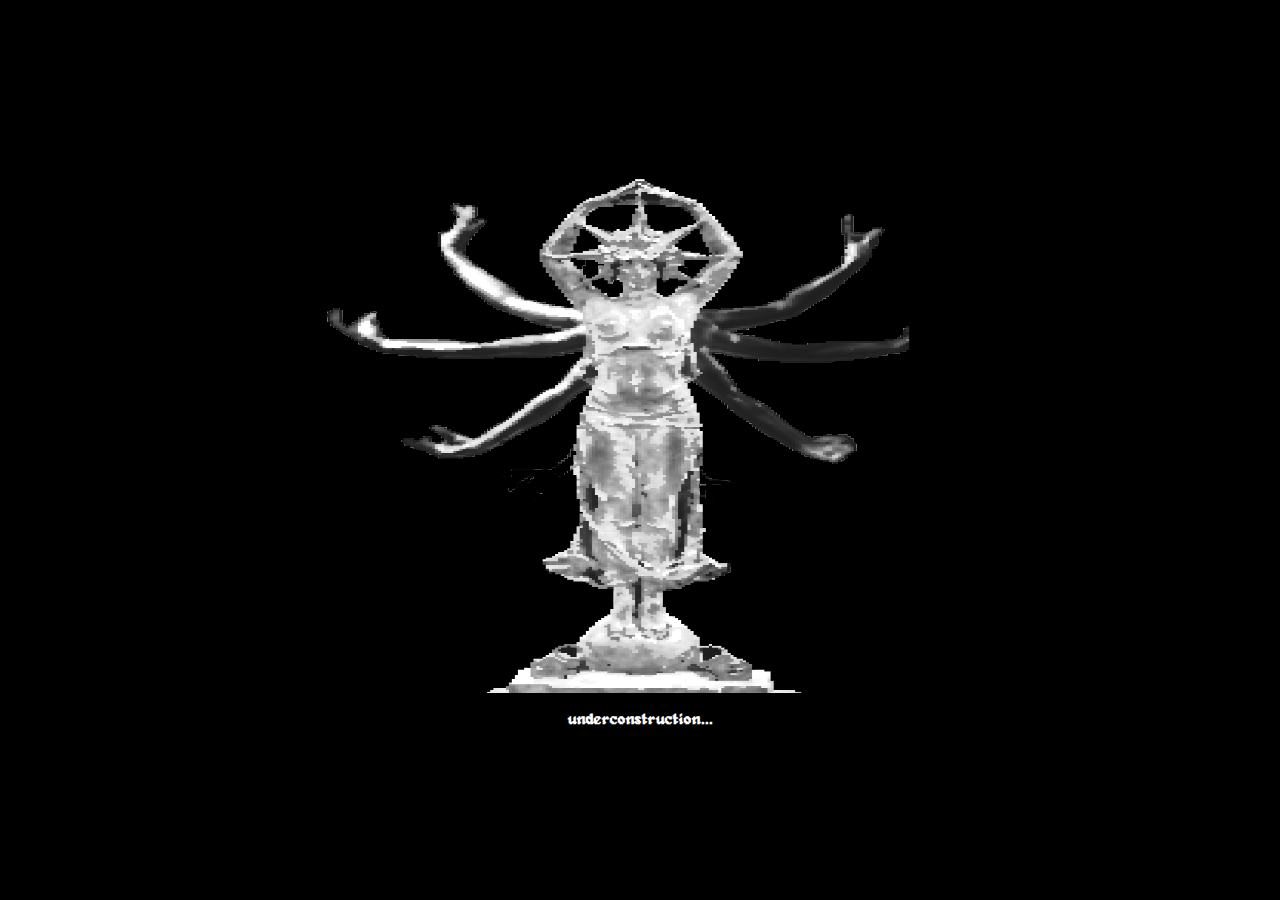
==== main.html @ 9b16f6f7 "Initial commit" ====
<!DOCTYPE html>
<html lang="en">
<head>
    <link rel="stylesheet" type="text/css" href="style.css">

    <meta charset="UTF-8">
    <meta name="viewport" content="width=device-width, initial-scale=1.0">
    <title>scarletbodhisattva</title>
</head>
<body>
    <style>
        body {
            cursor: url('cursor/idle.cur'), default;
            background-color: black;
            display: flex;
            flex-direction: column;
            align-items: center;
            justify-content: center;
            height: 100vh;
            margin: 0;
        }
    </style>
    <audio id="background-audio" loop>
        <source src="audio/main page .mp3" type="audio/mpeg">
    </audio>
    
    <img src="images/goddess.png" alt="Goddess Image" style="width: 50%; height: 60%;">
<h4 id="floating-text">under construction...</h4>
<style>
    .floating-letter {
        display: inline-block;
        animation: float 10s infinite ease-in-out;
    }
</style>
<script>
    document.addEventListener('DOMContentLoaded', function () {
        let audio = document.getElementById('background-audio');
        audio.volume = 0.3; // Adjust volume (0.0 to 1.0)
        audio.play().catch(error => console.log("Autoplay prevented:", error));
        const image = document.querySelector('img');
        image.style.opacity = 0;
        image.style.transition = 'opacity 10s';
        window.setTimeout(() => {
            image.style.opacity = 1;
        }, 0);

        const text = document.getElementById('floating-text');
        const letters = text.innerText.split('');
        text.innerHTML = letters.map(letter => `<span class="floating-letter">${letter}</span>`).join('');

        const floatingLetters = document.querySelectorAll('.floating-letter');
        floatingLetters.forEach((letter, index) => {
            letter.style.position = 'relative';
            letter.style.animation = `float ${2 + index * 0.1}s infinite ease-in-out`;
        });
    });

    const style = document.createElement('style');
    style.innerHTML = `
        @keyframes float {
            0%, 100% { transform: translateY(0); }
            50% { transform: translateY(-10px); }
        }
    `;
    document.head.appendChild(style);
</script>
        
</body>

</html>
---- style.css ----
@font-face {
    font-family:gothic-pixel;
    src: url(font/GothicPixels.ttf);
}
@font-face {
    font-family:h4; src: url(font/BirchLeaf.ttf);
}
@font-face {
    font-family:paragrah;
    src: url(font/alagard.ttf);
}
h1 {
    font-family:gothic-pixel;
    font-size: 50px;
}
h3 {
    font-family:h4;
    font-size: 20px;
}
h4 {
    font-family:paragrah;
    font-size: 15px;
    color: #ffffff;
}
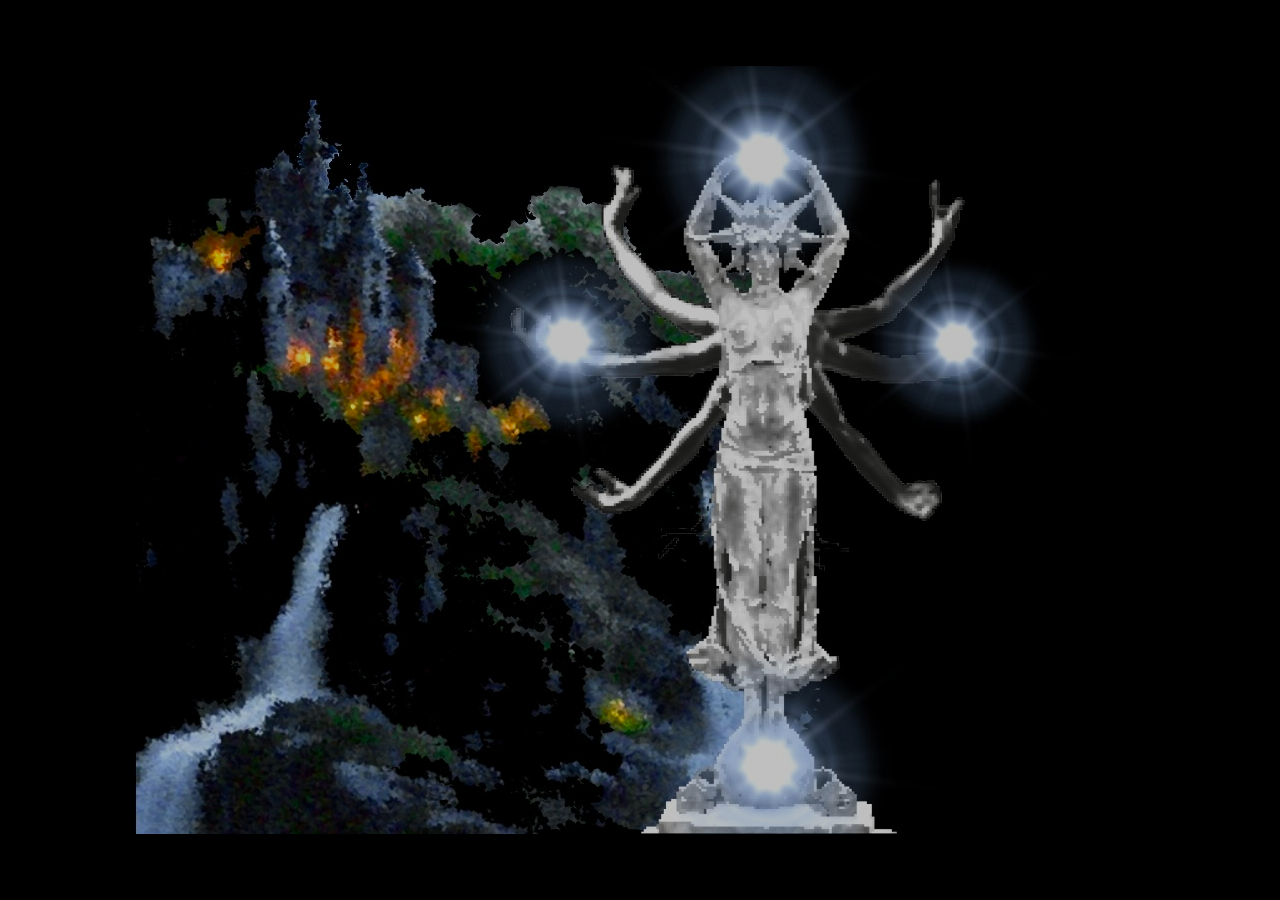
==== commit 90ad8169: "thanks" ====
--- a/main.html
+++ b/main.html
@@ -1,70 +1,42 @@
 <!DOCTYPE html>
 <html lang="en">
 <head>
-    <link rel="stylesheet" type="text/css" href="style.css">
-
     <meta charset="UTF-8">
     <meta name="viewport" content="width=device-width, initial-scale=1.0">
     <title>scarletbodhisattva</title>
+    <link rel="stylesheet" type="text/css" href="style.css">
 </head>
 <body>
+
     <style>
         body {
-            cursor: url('cursor/idle.cur'), default;
+        
             background-color: black;
             display: flex;
             flex-direction: column;
             align-items: center;
             justify-content: center;
+
             height: 100vh;
             margin: 0;
         }
     </style>
+    
     <audio id="background-audio" loop>
-        <source src="audio/main page .mp3" type="audio/mpeg">
+        <source src="audio/main page .mp3" type="audio/mpeg" />
     </audio>
+
+    <script src="script.js"></script>
     
-    <img src="images/goddess.png" alt="Goddess Image" style="width: 50%; height: 60%;">
-<h4 id="floating-text">under construction...</h4>
-<style>
-    .floating-letter {
-        display: inline-block;
-        animation: float 10s infinite ease-in-out;
-    }
-</style>
-<script>
-    document.addEventListener('DOMContentLoaded', function () {
-        let audio = document.getElementById('background-audio');
-        audio.volume = 0.3; // Adjust volume (0.0 to 1.0)
-        audio.play().catch(error => console.log("Autoplay prevented:", error));
-        const image = document.querySelector('img');
-        image.style.opacity = 0;
-        image.style.transition = 'opacity 10s';
-        window.setTimeout(() => {
-            image.style.opacity = 1;
-        }, 0);
-
-        const text = document.getElementById('floating-text');
-        const letters = text.innerText.split('');
-        text.innerHTML = letters.map(letter => `<span class="floating-letter">${letter}</span>`).join('');
-
-        const floatingLetters = document.querySelectorAll('.floating-letter');
-        floatingLetters.forEach((letter, index) => {
-            letter.style.position = 'relative';
-            letter.style.animation = `float ${2 + index * 0.1}s infinite ease-in-out`;
+    <img src="images/au menu.jpg" alt="Menu Image" style="max-width: 100%; height: auto; opacity: 0.75;">
+    
+    <script>
+        document.addEventListener('DOMContentLoaded', function() {
+            var audio = document.getElementById('background-audio');
+            audio.play().catch(function(error) {
+                console.error('Error playing audio:', error);
+            });
         });
-    });
-
-    const style = document.createElement('style');
-    style.innerHTML = `
-        @keyframes float {
-            0%, 100% { transform: translateY(0); }
-            50% { transform: translateY(-10px); }
-        }
-    `;
-    document.head.appendChild(style);
-</script>
-        
+    </script>
 </body>
-
-</html>+</html>
